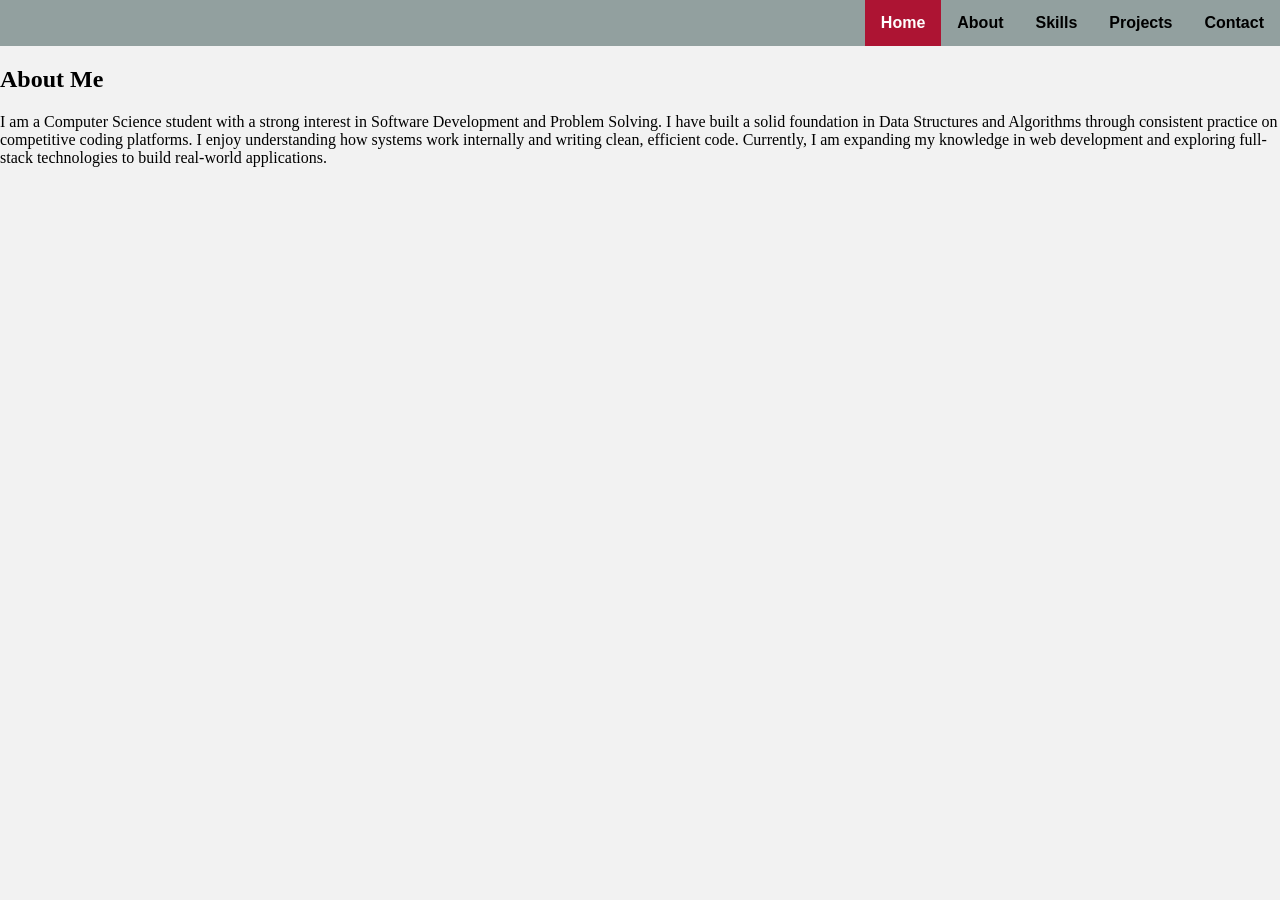
==== about.html @ f7437dbd "Added Navbar with muliple pages" ====
<!DOCTYPE html>
<html lang="en">
    <head>
        <meta charset="UTF-8">
        <meta name="viewport" content="width=device-width, initial-scale=1.0">
        <title>Viyyapu Naga Chaitanya</title>
        <link rel="stylesheet" href="styles.css">
    </head>
    
    <body>
        <nav>
            <ul>
                <li><a class="active" href="index.html" >Home</a></li>
                <li><a href="about.html">About</a></li>
                <li><a href="skills.html">Skills</a></li>
                <li><a href="projects.html">Projects</a></li>
                <li><a href="contact.html">Contact</a></li>
            </ul>
        </nav>

        <section class="about">
            <h1>About Me</h1>
            <p>I am a Computer Science student with a strong interest in Software Development 
and Problem Solving. I have built a solid foundation in Data Structures and 
Algorithms through consistent practice on competitive coding platforms.

I enjoy understanding how systems work internally and writing clean, efficient code. 
Currently, I am expanding my knowledge in web development and exploring 
full-stack technologies to build real-world applications.</p>
        </section>
    </body>
</html>
---- styles.css ----
body {
    margin: 0;
    padding: 0;
    background-color: #F2F2F2;
}

nav ul {
    list-style-type:none;
    margin: 0;
    padding: 0;
    display: flex;
    justify-content: flex-end;
    background-color: rgb(146, 160, 159);
}


nav ul li a {
    text-decoration: none;
    padding: 14px 16px;
    display: block;
    color:black;
    font-weight:bold;
    font-family: Arial, Helvetica, sans-serif;
    cursor: pointer;
}

nav ul li a:hover:not(.active) {
    background-color: rgb(110, 116, 115);
    transition: all 0.4s ease;
    color: beige;
}

nav ul li a.active {
    background-color: rgb(173, 20, 51);
    color: white;
}
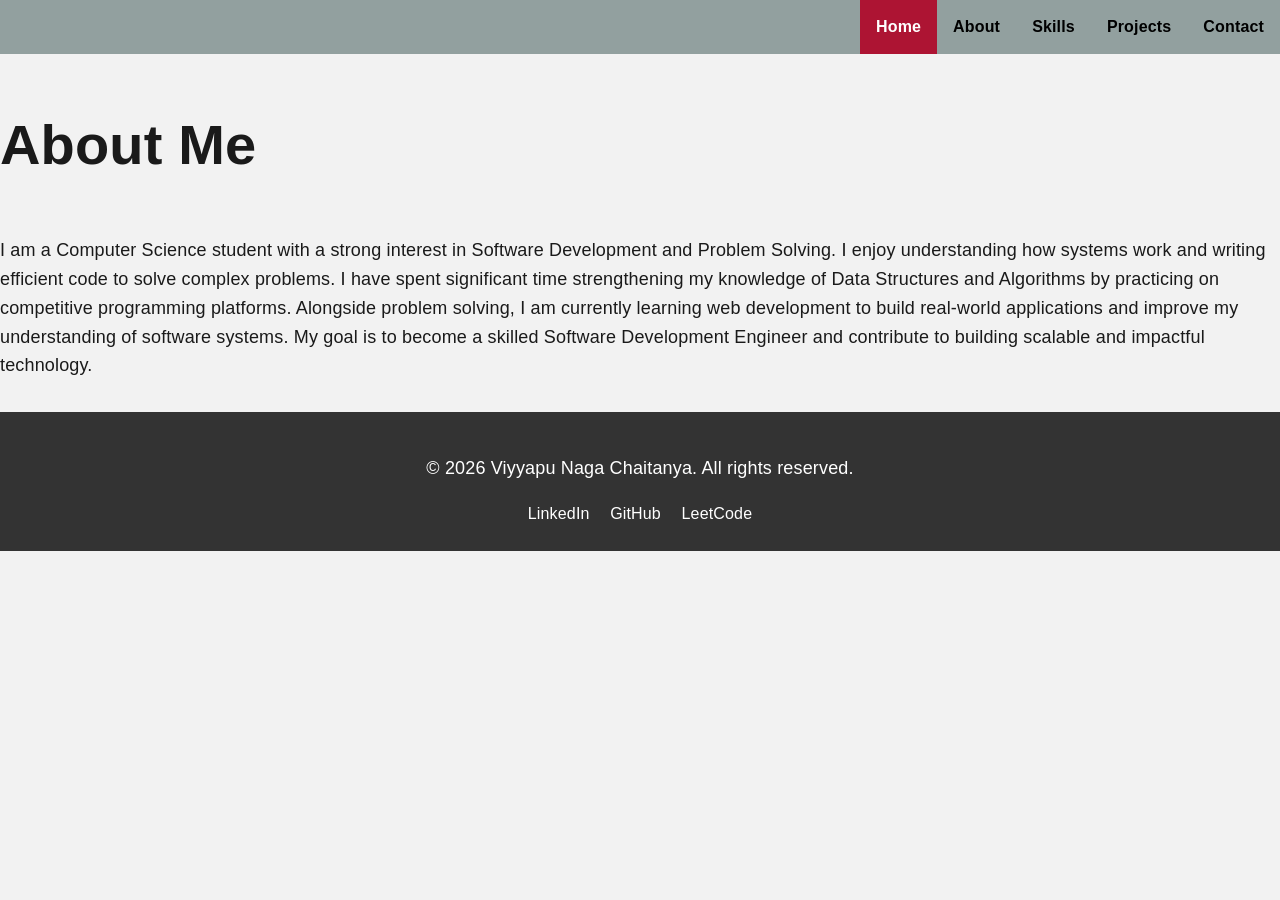
==== commit 65517160: "Added coding platform stats section and skills" ====
--- a/about.html
+++ b/about.html
@@ -20,13 +20,22 @@
 
         <section class="about">
             <h1>About Me</h1>
-            <p>I am a Computer Science student with a strong interest in Software Development 
-and Problem Solving. I have built a solid foundation in Data Structures and 
-Algorithms through consistent practice on competitive coding platforms.
-
-I enjoy understanding how systems work internally and writing clean, efficient code. 
-Currently, I am expanding my knowledge in web development and exploring 
-full-stack technologies to build real-world applications.</p>
+            <p>
+                I am a Computer Science student with a strong interest in Software Development and Problem Solving.
+                I enjoy understanding how systems work and writing efficient code to solve complex problems.
+                I have spent significant time strengthening my knowledge of Data Structures and Algorithms by practicing on competitive programming platforms.
+                Alongside problem solving, I am currently learning web development to build real-world applications and improve my understanding of software systems.
+                My goal is to become a skilled Software Development Engineer and contribute to building scalable and impactful technology.
+            </p>
         </section>
     </body>
+
+    <footer>
+        <p>&copy; 2026 Viyyapu Naga Chaitanya. All rights reserved.</p>
+        <div class="social-links">
+            <a href="https://www.linkedin.com/in/nagachaitanyaviyyapu/" target="_blank">LinkedIn</a>
+            <a href="https://github.com/nagachaitanya0004" target="_blank">GitHub</a>
+            <a href="https://www.leetcode.com/nagachaitanya0004/" target="_blank">LeetCode</a>
+        </div>
+    </footer>
 </html>
--- a/styles.css
+++ b/styles.css
@@ -1,9 +1,47 @@
+/* General Styles */
+html {
+    font-size: 16px;
+}
+
 body {
     margin: 0;
     padding: 0;
     background-color: #F2F2F2;
-}
-
+    font-family: "Inter", sans-serif;
+    font-size: 1rem;
+    line-height: 1.6;
+    letter-spacing: 0.01em;
+    color: #1a1a1a;
+}
+
+a {
+    text-decoration: none;
+    color: inherit;
+}
+
+h1, h2, h3 {
+    font-weight: 700;
+}
+
+h1 {
+    font-size: 3.5rem;
+}
+
+h2 {
+    font-size: 2rem;
+}
+
+h3 {
+    font-size: 1.5rem;
+}
+
+p {
+    font-weight: 400;
+    font-size: 1.125rem;
+}
+
+
+/* Navigation */
 nav ul {
     list-style-type:none;
     margin: 0;
@@ -33,4 +71,244 @@
 nav ul li a.active {
     background-color: rgb(173, 20, 51);
     color: white;
-}+}
+
+
+/* Hero Section */
+.hero {
+    background-color: #E0E0E0;
+    padding: 4rem 2rem;
+    text-align: center;
+    line-height: 1.4;
+}
+
+.hero h1{
+    font-size: 3.5rem;
+    font-weight: 700;
+    margin-bottom: 1rem;
+}
+
+.hero h2 {
+    font-size: 2rem;
+    font-weight: 600;
+    margin-bottom: 2rem;
+}
+
+
+/* Introduction Section */
+.introduction {
+    padding: 2rem;
+    max-width: 800px;
+    margin: 0 auto;
+}
+
+
+/* Buttons */
+.buttons {
+    display: flex;
+    justify-content: center;
+    gap: 1rem;
+}
+
+.btn {
+    padding: 0.75rem 1.5rem;
+    font-size: 1rem;
+    font-weight: 600;
+    color: white;
+    background-color: #007BFF;
+    border: none;
+    border-radius: 8px;
+    cursor: pointer;
+    transition: background-color 0.3s ease;
+}
+
+.btn:hover {
+    background-color: #0056b3;
+}
+
+.btn:focus {
+    outline: none;
+    box-shadow: 0 0 0 3px rgba(0, 123, 255, 0.5);
+}
+
+
+/* Coding Platform Stats */
+.coding-platform-stats {
+    background-color: #E0E0E0;
+    padding: 1rem 1rem 2rem 1rem;
+    margin: 2em 0;
+    text-align: center;
+}
+
+.stats-flex-box {
+    display: flex;
+    justify-content: center;
+    text-align: center;
+    gap: 2rem;
+    flex-wrap: wrap;
+    list-style: none;
+    padding: 0;
+}
+
+.stats-flex-box li {
+    display: flex;
+    flex-direction: column-reverse;
+    justify-content: center;
+    align-items: center;
+    background-color: #F2F2F2;
+    padding: 1rem;
+    border-radius: 8px;
+    width: 220px;
+    height: auto;
+    gap: 0.5rem;
+    transition: transform 0.3s ease, box-shadow 0.3s ease;
+}
+
+.stats-flex-box li:hover {
+    transform: scale(1.05);
+    box-shadow: 0 4px 15px rgba(0, 0, 0, 0.1);
+}
+
+.stats-flex-box li img {
+    display: block;
+    object-fit: contain;
+    width: 60px;
+    height: 60px;
+}
+
+.stats-flex-box li .problem-count {
+    font-size: 2.9rem;
+    font-weight: 600;
+}
+
+.stats-flex-box li .platform-name {
+    font-size: 1.2rem;
+    font-weight: 500;
+    margin: 0;
+}
+
+
+/* Footer */
+footer {
+    background-color: #333;
+    color: white;
+    text-align: center;
+    padding: 1.5rem;
+    margin-top: 2rem;
+}
+
+.social-links a {
+    color: white;
+    margin: 0 0.5rem;
+    text-decoration: none;
+}
+
+.social-links a:hover {
+    text-decoration: underline;
+}
+
+/* Skills Section */
+.skills-section {
+    padding: 4rem 2rem;
+    background-color: #E0E0E0;
+    text-align: center;
+}
+
+.skills-section h3 {
+    margin: 0 0 0.3rem 0;
+}
+
+.skills-flex-box {
+    display: flex;
+    justify-content: center;
+    flex-wrap: wrap;
+    gap: 2rem;
+    list-style: none;
+    padding: 0;
+    margin-top: 2rem;
+}
+
+.skills-flex-box li {
+    position: relative;
+    display: flex;
+    align-items: center;
+    justify-content: center;
+    background-color: #F2F2F2;
+    padding: 2rem;
+    border-radius: 12px;
+    width: 180px;
+    height: 180px;
+    text-align: center;
+    overflow: hidden;
+    border: 1px solid #d7d7d7;
+    transition: transform 0.3s ease, box-shadow 0.3s ease, background-color 0.3s ease;
+}
+
+.skills-flex-box li::before {
+    content: '';
+    position: absolute;
+    top: 50%;
+    left: 50%;
+    transform: translate(-50%, -50%) scale(1.05);
+    width: 95px;
+    height: 95px;
+    background-size: contain;
+    background-position: center;
+    background-repeat: no-repeat;
+    opacity: 0.12;
+    transition: opacity 0.3s ease, transform 0.3s ease;
+}
+
+.skills-flex-box li:hover {
+    transform: translateY(-6px);
+    box-shadow: 0 10px 24px rgba(0, 0, 0, 0.16);
+    background-color: #ffffff;
+}
+
+.skills-flex-box li:hover::before {
+    opacity: 0.35;
+    transform: translate(-50%, -50%) scale(1);
+}
+
+.skills-flex-box li .skill-name {
+    font-size: 2.6rem;
+    font-weight: 700;
+    color: #333;
+    position: relative;
+    z-index: 1;
+    transition: transform 0.3s ease;
+    margin: 0;
+}
+
+.skills-flex-box li:hover .skill-name {
+    transform: scale(1.04);
+}
+
+/* Individual Skill Icons */
+.skills-flex-box .c::before {
+    background-image: url('images/skills-icons/c-program-icon.svg');
+}
+
+.skills-flex-box .cpp::before {
+    background-image: url('images/skills-icons/c-plus-plus-programming-language-icon.svg');
+}
+
+.skills-flex-box .python::before {
+    background-image: url('images/skills-icons/python-programming-language-icon.svg');
+}
+
+.skills-flex-box .html::before {
+    background-image: url('images/skills-icons/html-icon.svg');
+}
+
+.skills-flex-box .css::before {
+    background-image: url('images/skills-icons/css-icon.svg');
+}
+
+.skills-flex-box .git::before {
+    background-image: url('images/skills-icons/git-icon.svg');
+}
+
+.skills-flex-box .dsa::before {
+    background-image: url('images/skills-icons/dsa.png');
+}
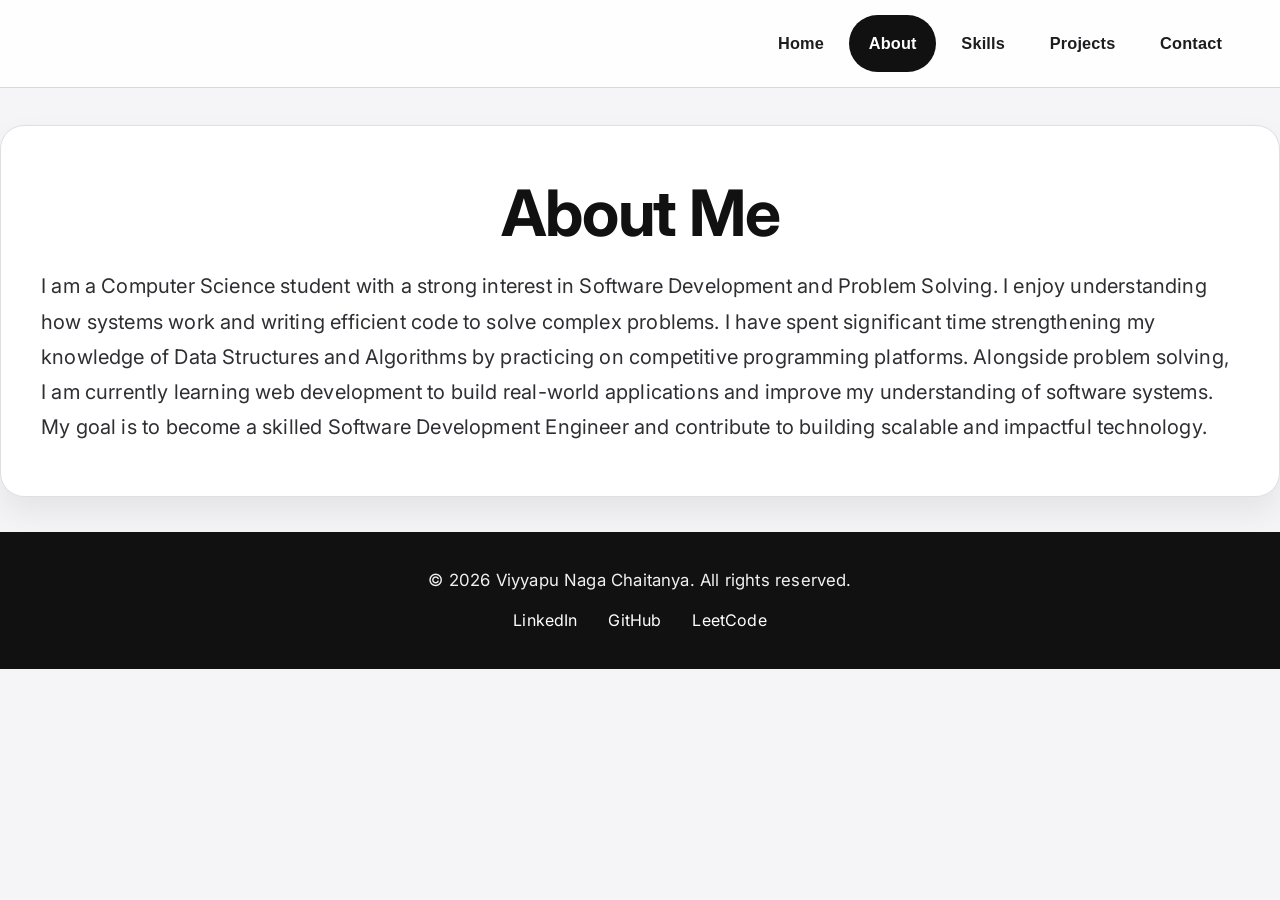
==== commit dc5673af: "Added Contact Form and Upgraded UI" ====
--- a/about.html
+++ b/about.html
@@ -5,13 +5,17 @@
         <meta name="viewport" content="width=device-width, initial-scale=1.0">
         <title>Viyyapu Naga Chaitanya</title>
         <link rel="stylesheet" href="styles.css">
+
+        <link rel="preconnect" href="https://fonts.googleapis.com">
+        <link rel="preconnect" href="https://fonts.gstatic.com" crossorigin>
+        <link href="https://fonts.googleapis.com/css2?family=Inter:ital,opsz,wght@0,14..32,100..900;1,14..32,100..900&amp;display=swap" rel="stylesheet">
     </head>
-    
+
     <body>
         <nav>
             <ul>
-                <li><a class="active" href="index.html" >Home</a></li>
-                <li><a href="about.html">About</a></li>
+                <li><a href="index.html">Home</a></li>
+                <li><a class="active" href="about.html">About</a></li>
                 <li><a href="skills.html">Skills</a></li>
                 <li><a href="projects.html">Projects</a></li>
                 <li><a href="contact.html">Contact</a></li>
@@ -28,14 +32,14 @@
                 My goal is to become a skilled Software Development Engineer and contribute to building scalable and impactful technology.
             </p>
         </section>
+
+        <footer>
+            <p>&copy; 2026 Viyyapu Naga Chaitanya. All rights reserved.</p>
+            <div class="social-links">
+                <a href="https://www.linkedin.com/in/nagachaitanyaviyyapu/" target="_blank" rel="noopener noreferrer">LinkedIn</a>
+                <a href="https://github.com/nagachaitanya0004" target="_blank" rel="noopener noreferrer">GitHub</a>
+                <a href="https://www.leetcode.com/nagachaitanya0004/" target="_blank" rel="noopener noreferrer">LeetCode</a>
+            </div>
+        </footer>
     </body>
-
-    <footer>
-        <p>&copy; 2026 Viyyapu Naga Chaitanya. All rights reserved.</p>
-        <div class="social-links">
-            <a href="https://www.linkedin.com/in/nagachaitanyaviyyapu/" target="_blank">LinkedIn</a>
-            <a href="https://github.com/nagachaitanya0004" target="_blank">GitHub</a>
-            <a href="https://www.leetcode.com/nagachaitanya0004/" target="_blank">LeetCode</a>
-        </div>
-    </footer>
-</html>+</html>
--- a/styles.css
+++ b/styles.css
@@ -6,12 +6,12 @@
 body {
     margin: 0;
     padding: 0;
-    background-color: #F2F2F2;
+    background-color: #f5f5f7;
     font-family: "Inter", sans-serif;
-    font-size: 1rem;
-    line-height: 1.6;
+    font-size: 1.125rem;
+    line-height: 1.75;
     letter-spacing: 0.01em;
-    color: #1a1a1a;
+    color: #1d1d1f;
 }
 
 a {
@@ -19,135 +19,180 @@
     color: inherit;
 }
 
-h1, h2, h3 {
-    font-weight: 700;
+h1,
+h2,
+h3 {
+    font-weight: 700;
+    letter-spacing: -0.02em;
+    color: #111111;
+    margin-top: 0;
 }
 
 h1 {
-    font-size: 3.5rem;
+    font-size: 4.4rem;
+    line-height: 1.14;
 }
 
 h2 {
-    font-size: 2rem;
+    font-size: 2.15rem;
+    line-height: 1.45;
 }
 
 h3 {
-    font-size: 1.5rem;
+    font-size: 2.35rem;
+    line-height: 1.3;
 }
 
 p {
     font-weight: 400;
-    font-size: 1.125rem;
-}
-
+    font-size: 1.24rem;
+    margin: 0;
+}
 
 /* Navigation */
+nav {
+    background-color: rgba(255, 255, 255, 0.95);
+    border-bottom: 1px solid #d8d8dc;
+    position: sticky;
+    top: 0;
+    z-index: 100;
+}
+
 nav ul {
-    list-style-type:none;
-    margin: 0;
-    padding: 0;
+    list-style-type: none;
+    margin: 0 auto;
+    padding: 0.95rem 2.4rem;
     display: flex;
     justify-content: flex-end;
-    background-color: rgb(146, 160, 159);
-}
-
+    gap: 0.35rem;
+    max-width: 1400px;
+}
 
 nav ul li a {
     text-decoration: none;
-    padding: 14px 16px;
+    padding: 0.88rem 1.22rem;
     display: block;
-    color:black;
-    font-weight:bold;
+    color: #1d1d1f;
+    font-weight: 600;
     font-family: Arial, Helvetica, sans-serif;
+    font-size: 1.02rem;
+    border-radius: 999px;
     cursor: pointer;
+    transition: all 0.28s ease;
 }
 
 nav ul li a:hover:not(.active) {
-    background-color: rgb(110, 116, 115);
-    transition: all 0.4s ease;
-    color: beige;
+    background-color: #ececf0;
+    color: #000000;
 }
 
 nav ul li a.active {
-    background-color: rgb(173, 20, 51);
-    color: white;
-}
-
+    background-color: #111111;
+    color: #ffffff;
+}
 
 /* Hero Section */
 .hero {
-    background-color: #E0E0E0;
-    padding: 4rem 2rem;
+    max-width: 1240px;
+    margin: 2.3rem auto 0;
+    background: linear-gradient(145deg, #ffffff 0%, #f0f3f8 100%);
+    padding: 5.1rem 2.9rem;
     text-align: center;
     line-height: 1.4;
-}
-
-.hero h1{
-    font-size: 3.5rem;
-    font-weight: 700;
-    margin-bottom: 1rem;
+    border-radius: 26px;
+    border: 1px solid #dfdfe3;
+    box-shadow: 0 18px 42px rgba(0, 0, 0, 0.08);
+}
+
+.hero h1 {
+    font-size: 4.5rem;
+    font-weight: 700;
+    margin-bottom: 1.2rem;
 }
 
 .hero h2 {
-    font-size: 2rem;
-    font-weight: 600;
-    margin-bottom: 2rem;
-}
-
+    font-size: 2.2rem;
+    font-weight: 500;
+    color: #3b3b3f;
+    margin-bottom: 0;
+}
 
 /* Introduction Section */
 .introduction {
-    padding: 2rem;
-    max-width: 800px;
-    margin: 0 auto;
-}
-
+    max-width: 1240px;
+    margin: 1.4rem auto 0;
+    padding: 2.2rem 2.5rem;
+    border-radius: 22px;
+    border: 1px solid #dfdfe3;
+    background-color: #ffffff;
+    box-shadow: 0 10px 28px rgba(0, 0, 0, 0.06);
+}
+
+.introduction p {
+    font-size: 1.36rem;
+    color: #2f2f33;
+    text-align: center;
+}
 
 /* Buttons */
 .buttons {
+    max-width: 1240px;
+    margin: 1.2rem auto 0;
     display: flex;
     justify-content: center;
-    gap: 1rem;
+    gap: 1.05rem;
 }
 
 .btn {
-    padding: 0.75rem 1.5rem;
-    font-size: 1rem;
-    font-weight: 600;
-    color: white;
-    background-color: #007BFF;
-    border: none;
-    border-radius: 8px;
+    display: inline-block;
+    padding: 1rem 1.9rem;
+    font-size: 1.06rem;
+    font-weight: 700;
+    color: #ffffff;
+    background-color: #0071e3;
+    border: 1px solid #0071e3;
+    border-radius: 12px;
     cursor: pointer;
-    transition: background-color 0.3s ease;
+    transition: all 0.25s ease;
 }
 
 .btn:hover {
-    background-color: #0056b3;
+    background-color: #005ec0;
+    border-color: #005ec0;
+    transform: translateY(-2px);
+    box-shadow: 0 12px 26px rgba(0, 94, 192, 0.28);
 }
 
 .btn:focus {
     outline: none;
-    box-shadow: 0 0 0 3px rgba(0, 123, 255, 0.5);
-}
-
+    box-shadow: 0 0 0 4px rgba(0, 113, 227, 0.28);
+}
 
 /* Coding Platform Stats */
 .coding-platform-stats {
-    background-color: #E0E0E0;
-    padding: 1rem 1rem 2rem 1rem;
-    margin: 2em 0;
-    text-align: center;
+    max-width: 1240px;
+    background-color: #ffffff;
+    padding: 2.6rem 2.2rem 2.9rem;
+    margin: 2.1rem auto 0;
+    text-align: center;
+    border-radius: 24px;
+    border: 1px solid #dfdfe3;
+    box-shadow: 0 16px 32px rgba(0, 0, 0, 0.07);
+}
+
+.coding-platform-stats h3 {
+    margin-bottom: 1.2rem;
 }
 
 .stats-flex-box {
     display: flex;
     justify-content: center;
     text-align: center;
-    gap: 2rem;
+    gap: 1.3rem;
     flex-wrap: wrap;
     list-style: none;
     padding: 0;
+    margin: 0;
 }
 
 .stats-flex-box li {
@@ -155,77 +200,65 @@
     flex-direction: column-reverse;
     justify-content: center;
     align-items: center;
-    background-color: #F2F2F2;
-    padding: 1rem;
-    border-radius: 8px;
-    width: 220px;
-    height: auto;
-    gap: 0.5rem;
+    background: linear-gradient(150deg, #ffffff 0%, #f5f8fd 100%);
+    padding: 1.3rem;
+    border-radius: 18px;
+    width: 260px;
+    min-height: 255px;
+    gap: 0.75rem;
+    border: 1px solid #dddddf;
     transition: transform 0.3s ease, box-shadow 0.3s ease;
 }
 
 .stats-flex-box li:hover {
-    transform: scale(1.05);
-    box-shadow: 0 4px 15px rgba(0, 0, 0, 0.1);
+    transform: translateY(-5px);
+    box-shadow: 0 16px 32px rgba(0, 0, 0, 0.1);
 }
 
 .stats-flex-box li img {
     display: block;
     object-fit: contain;
-    width: 60px;
-    height: 60px;
+    width: 74px;
+    height: 74px;
 }
 
 .stats-flex-box li .problem-count {
-    font-size: 2.9rem;
-    font-weight: 600;
+    font-size: 3.35rem;
+    font-weight: 700;
+    color: #111111;
 }
 
 .stats-flex-box li .platform-name {
     font-size: 1.2rem;
     font-weight: 500;
     margin: 0;
-}
-
-
-/* Footer */
-footer {
-    background-color: #333;
-    color: white;
-    text-align: center;
-    padding: 1.5rem;
-    margin-top: 2rem;
-}
-
-.social-links a {
-    color: white;
-    margin: 0 0.5rem;
-    text-decoration: none;
-}
-
-.social-links a:hover {
-    text-decoration: underline;
+    color: #55555a;
 }
 
 /* Skills Section */
 .skills-section {
-    padding: 4rem 2rem;
-    background-color: #E0E0E0;
-    text-align: center;
+    max-width: 1240px;
+    padding: 2.8rem 2.2rem 3rem;
+    margin: 2.1rem auto 0;
+    background-color: #ffffff;
+    text-align: center;
+    border-radius: 24px;
+    border: 1px solid #dfdfe3;
+    box-shadow: 0 16px 32px rgba(0, 0, 0, 0.07);
 }
 
 .skills-section h3 {
-    margin: 0 0 0.3rem 0;
+    margin: 0 0 1.2rem 0;
 }
 
 .skills-flex-box {
     display: flex;
     justify-content: center;
     flex-wrap: wrap;
-    gap: 2rem;
+    gap: 1.25rem;
     list-style: none;
     padding: 0;
-    margin-top: 2rem;
+    margin-top: 0;
 }
 
 .skills-flex-box li {
@@ -233,14 +266,14 @@
     display: flex;
     align-items: center;
     justify-content: center;
-    background-color: #F2F2F2;
+    background-color: #f8f8fa;
     padding: 2rem;
-    border-radius: 12px;
-    width: 180px;
-    height: 180px;
+    border-radius: 18px;
+    width: 200px;
+    height: 200px;
     text-align: center;
     overflow: hidden;
-    border: 1px solid #d7d7d7;
+    border: 1px solid #dddddf;
     transition: transform 0.3s ease, box-shadow 0.3s ease, background-color 0.3s ease;
 }
 
@@ -250,30 +283,30 @@
     top: 50%;
     left: 50%;
     transform: translate(-50%, -50%) scale(1.05);
-    width: 95px;
-    height: 95px;
+    width: 105px;
+    height: 105px;
     background-size: contain;
     background-position: center;
     background-repeat: no-repeat;
-    opacity: 0.12;
+    opacity: 0.14;
     transition: opacity 0.3s ease, transform 0.3s ease;
 }
 
 .skills-flex-box li:hover {
-    transform: translateY(-6px);
-    box-shadow: 0 10px 24px rgba(0, 0, 0, 0.16);
+    transform: translateY(-5px);
+    box-shadow: 0 14px 30px rgba(0, 0, 0, 0.12);
     background-color: #ffffff;
 }
 
 .skills-flex-box li:hover::before {
-    opacity: 0.35;
+    opacity: 0.36;
     transform: translate(-50%, -50%) scale(1);
 }
 
 .skills-flex-box li .skill-name {
-    font-size: 2.6rem;
-    font-weight: 700;
-    color: #333;
+    font-size: 2.45rem;
+    font-weight: 700;
+    color: #222222;
     position: relative;
     z-index: 1;
     transition: transform 0.3s ease;
@@ -312,3 +345,210 @@
 .skills-flex-box .dsa::before {
     background-image: url('images/skills-icons/dsa.png');
 }
+
+/* Inner Pages */
+.about,
+.skills,
+.projects,
+.contact {
+    max-width: 1240px;
+    margin: 2.3rem auto 0;
+    background-color: #ffffff;
+    border: 1px solid #dfdfe3;
+    border-radius: 24px;
+    padding: 3.2rem 2.5rem;
+    box-shadow: 0 16px 32px rgba(0, 0, 0, 0.07);
+}
+
+.about h1,
+.skills h1,
+.projects h1,
+.contact h1 {
+    font-size: 4rem;
+    margin-bottom: 1.15rem;
+    text-align: center;
+}
+
+.about p,
+.contact p,
+.skills ul li,
+.projects ul li,
+.contact ul li {
+    font-size: 1.26rem;
+    color: #2e2e33;
+}
+
+.skills ul,
+.projects ul,
+.contact ul {
+    margin: 0;
+    padding-left: 1.6rem;
+}
+
+.skills ul li,
+.projects ul li,
+.contact ul li {
+    margin-bottom: 0.95rem;
+    line-height: 1.75;
+}
+
+.contact a {
+    color: #0071e3;
+    font-weight: 600;
+    transition: color 0.25s ease;
+}
+
+.contact a:hover {
+    color: #005ec0;
+    text-decoration: underline;
+}
+
+/* Footer */
+footer {
+    background-color: #111111;
+    color: #ffffff;
+    text-align: center;
+    padding: 2.1rem 1.5rem;
+    margin-top: 2.2rem;
+}
+
+footer p {
+    font-size: 1.05rem;
+    margin-bottom: 0.55rem;
+    color: #f0f0f0;
+}
+
+.social-links a {
+    color: #ffffff;
+    margin: 0 0.8rem;
+    text-decoration: none;
+    font-size: 1rem;
+    transition: color 0.25s ease;
+}
+
+.social-links a:hover {
+    color: #9ecbff;
+}
+
+.contact-form {
+    display: flex;
+    flex-direction: column;
+    max-width: 760px;
+    margin: 0 auto 2.2rem auto;
+    gap: 0.9rem;
+    padding: 2rem 1.9rem;
+    border: 1px solid #dcdce0;
+    border-radius: 18px;
+    background-color: #fafafc;
+    box-shadow: 0 10px 24px rgba(0, 0, 0, 0.06);
+}
+
+.contact h1 {
+    margin-bottom: 1.35rem;
+}
+
+.contact p {
+    max-width: 760px;
+    margin: 0 auto 1.25rem;
+    text-align: center;
+}
+
+.contact ul {
+    max-width: 760px;
+    margin: 0 auto;
+    padding-left: 0;
+    list-style: none;
+}
+
+.contact ul li {
+    margin-bottom: 0.75rem;
+    border: 1px solid #dde0e6;
+    background-color: #fbfbfd;
+    border-radius: 12px;
+    padding: 0.9rem 1rem;
+}
+
+.contact ul li strong {
+    color: #1b1b1f;
+}
+
+.contact-form label {
+    font-size: 1.1rem;
+    font-weight: 600;
+    color: #1f1f23;
+}
+
+.contact-form label::after {
+    content: " *";
+    color: #d93025;
+    font-weight: 700;
+}
+
+.contact-form input[type="text"],
+.contact-form input[type="email"],
+.contact-form textarea {
+    width: 100%;
+    font-family: "Inter", sans-serif;
+    font-size: 1.06rem;
+    color: #1c1c1f;
+    background-color: #ffffff;
+    border: 1px solid #cfd1d6;
+    border-radius: 10px;
+    padding: 0.85rem 0.95rem;
+    transition: border-color 0.25s ease, box-shadow 0.25s ease;
+}
+
+.contact-form textarea {
+    min-height: 170px;
+    resize: vertical;
+}
+
+.contact-form input[type="text"]:focus,
+.contact-form input[type="email"]:focus,
+.contact-form textarea:focus {
+    outline: none;
+    border-color: #0071e3;
+    box-shadow: 0 0 0 4px rgba(0, 113, 227, 0.18);
+}
+
+.contact-form br {
+    display: none;
+}
+
+.contact-form input[type="submit"],
+.contact-form input[type="reset"] {
+    font-family: "Inter", sans-serif;
+    font-size: 1rem;
+    font-weight: 700;
+    border-radius: 10px;
+    padding: 0.9rem 1.25rem;
+    cursor: pointer;
+    transition: all 0.25s ease;
+    width: 100%;
+}
+
+.contact-form input[type="submit"] {
+    margin-top: 0.2rem;
+    border: 1px solid #0071e3;
+    background-color: #0071e3;
+    color: #ffffff;
+}
+
+.contact-form input[type="submit"]:hover {
+    background-color: #005ec0;
+    border-color: #005ec0;
+    transform: translateY(-1px);
+}
+
+.contact-form input[type="reset"] {
+    margin-top: 0.1rem;
+    border: 1px solid #d2d4da;
+    background-color: #ffffff;
+    color: #333339;
+}
+
+.contact-form input[type="reset"]:hover {
+    background-color: #f1f2f5;
+    border-color: #bdc1ca;
+    transform: translateY(-1px);
+}
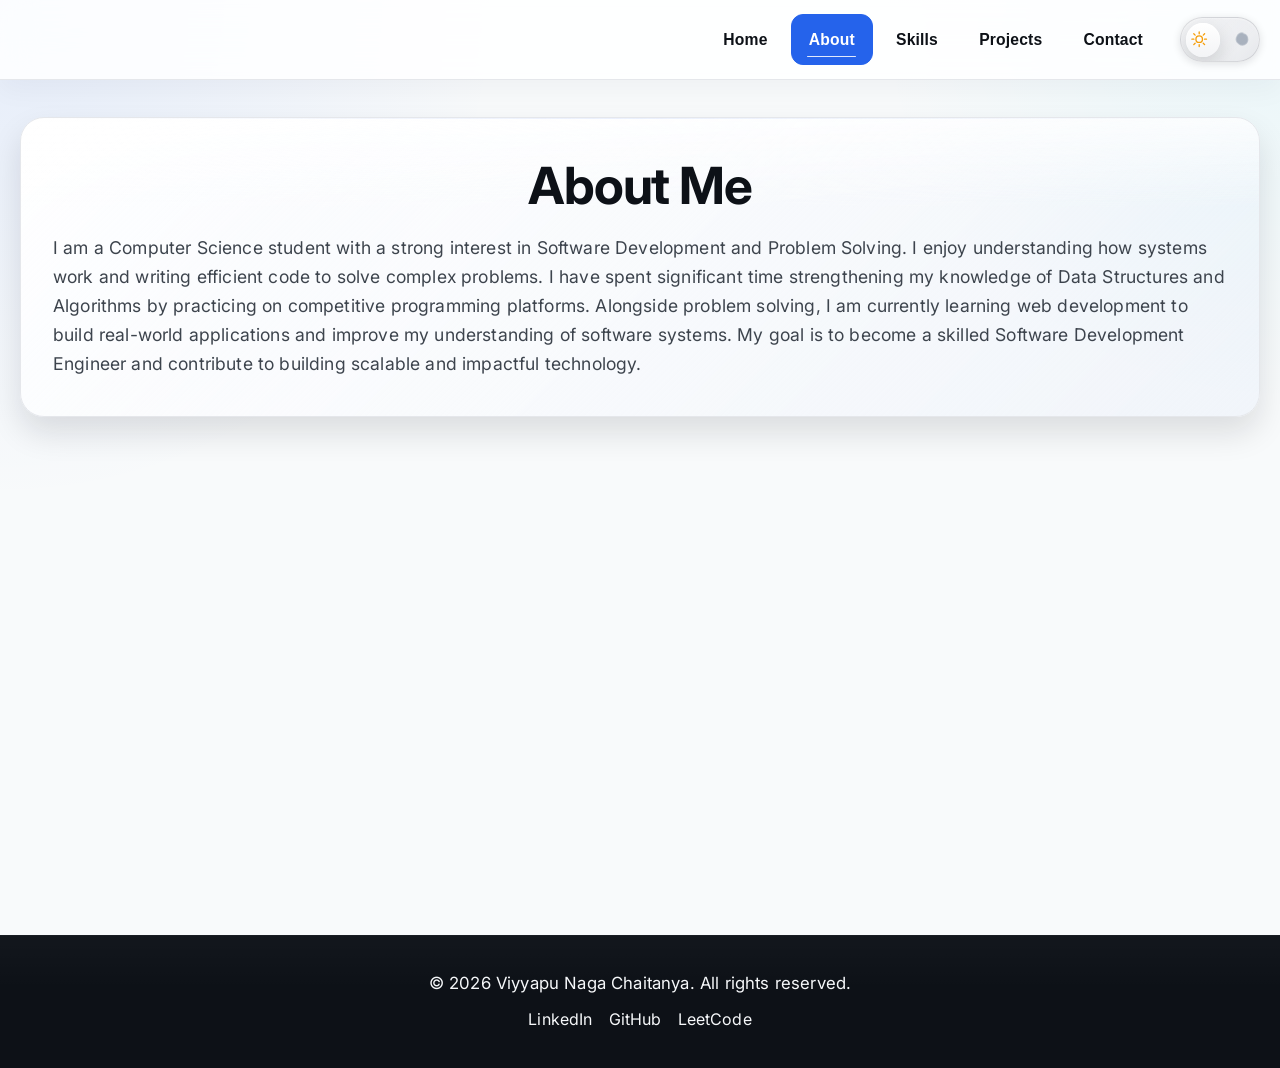
==== commit 862554d5: "Updated desgin and added Toggle Darkmode and Animations" ====
--- a/about.html
+++ b/about.html
@@ -3,7 +3,8 @@
     <head>
         <meta charset="UTF-8">
         <meta name="viewport" content="width=device-width, initial-scale=1.0">
-        <title>Viyyapu Naga Chaitanya</title>
+        <meta name="description" content="About Viyyapu Naga Chaitanya - B.Tech student passionate about software development and problem solving.">
+        <title>About - Viyyapu Naga Chaitanya</title>
         <link rel="stylesheet" href="styles.css">
 
         <link rel="preconnect" href="https://fonts.googleapis.com">
@@ -12,26 +13,48 @@
     </head>
 
     <body>
-        <nav>
-            <ul>
-                <li><a href="index.html">Home</a></li>
-                <li><a class="active" href="about.html">About</a></li>
-                <li><a href="skills.html">Skills</a></li>
-                <li><a href="projects.html">Projects</a></li>
-                <li><a href="contact.html">Contact</a></li>
-            </ul>
+        <input type="checkbox" id="theme-toggle" class="theme-toggle" aria-label="Toggle dark mode">
+        <div class="theme-scoped">
+        <nav aria-label="Main site navigation">
+            <div class="nav-inner">
+                <ul>
+                    <li><a href="index.html">Home</a></li>
+                    <li><a class="active" href="about.html">About</a></li>
+                    <li><a href="skills.html">Skills</a></li>
+                    <li><a href="projects.html">Projects</a></li>
+                    <li><a href="contact.html">Contact</a></li>
+                </ul>
+                <label for="theme-toggle" class="theme-toggle-label">
+                    <span class="theme-toggle-icon theme-toggle-icon--sun" aria-hidden="true">
+                        <svg viewBox="0 0 24 24" focusable="false">
+                            <circle cx="12" cy="12" r="4.25"></circle>
+                            <path d="M12 2.5v2.5M12 19v2.5M4.93 4.93l1.77 1.77M17.3 17.3l1.77 1.77M2.5 12H5M19 12h2.5M4.93 19.07l1.77-1.77M17.3 6.7l1.77-1.77"></path>
+                        </svg>
+                    </span>
+                    <span class="theme-toggle-thumb" aria-hidden="true"></span>
+                    <span class="theme-toggle-icon theme-toggle-icon--moon" aria-hidden="true">
+                        <svg viewBox="0 0 24 24" focusable="false">
+                            <path d="M14.8 3.7c-0.65 0-1.28 0.08-1.89 0.24a8.48 8.48 0 0 1 7.15 8.37c0 2.1-0.76 4.03-2.02 5.52a8.5 8.5 0 1 1-3.24-14.13Z"></path>
+                        </svg>
+                    </span>
+                    <span class="sr-only">Toggle dark mode</span>
+                </label>
+            </div>
         </nav>
 
-        <section class="about">
-            <h1>About Me</h1>
-            <p>
-                I am a Computer Science student with a strong interest in Software Development and Problem Solving.
-                I enjoy understanding how systems work and writing efficient code to solve complex problems.
-                I have spent significant time strengthening my knowledge of Data Structures and Algorithms by practicing on competitive programming platforms.
-                Alongside problem solving, I am currently learning web development to build real-world applications and improve my understanding of software systems.
-                My goal is to become a skilled Software Development Engineer and contribute to building scalable and impactful technology.
-            </p>
-        </section>
+        <main>
+            <section class="about">
+                <h1>About Me</h1>
+                <p>
+                    I am a Computer Science student with a strong interest in Software Development and Problem Solving.
+                    I enjoy understanding how systems work and writing efficient code to solve complex problems.
+                    I have spent significant time strengthening my knowledge of Data Structures and Algorithms by practicing on competitive programming platforms.
+                    Alongside problem solving, I am currently learning web development to build real-world applications and improve my understanding of software systems.
+                    My goal is to become a skilled Software Development Engineer and contribute to building scalable and impactful technology.
+                </p>
+            </section>
+        </main>
+        </div>
 
         <footer>
             <p>&copy; 2026 Viyyapu Naga Chaitanya. All rights reserved.</p>
--- a/styles.css
+++ b/styles.css
@@ -1,22 +1,400 @@
 /* General Styles */
 html {
     font-size: 16px;
+    scroll-behavior: smooth;
+    scroll-padding-top: 4.5rem;
+}
+
+:root {
+    /* Light theme */
+    --bg: #f8fafb;
+    --surface: #ffffff;
+    --surface-soft: #f0f4f8;
+    --surface-softer: #e8eef5;
+    --text: #0d1117;
+    --text-secondary: #3d444d;
+    --text-muted: #6e7681;
+    --border: #d0d7de;
+    --border-soft: #e5e7eb;
+    --primary: #2563eb;
+    --primary-dark: #1e40af;
+    --primary-hover: #1d4ed8;
+    --primary-light: #dbeafe;
+    --accent: #0891b2;
+    --success: #059669;
+    --shadow-sm: rgba(13, 17, 23, 0.08);
+    --shadow-md: rgba(13, 17, 23, 0.12);
+    --shadow-lg: rgba(13, 17, 23, 0.16);
+    --radius: 14px;
+    --nav-bg: rgba(255, 255, 255, 0.85);
+    --nav-text: #0d1117;
+    --footer-bg: #0d1117;
+    --footer-text: #f6f8fa;
+    --footer-link: #f6f8fa;
+    --footer-link-hover: #79c0ff;
+    --focus-ring: rgba(37, 99, 235, 0.2);
+    --toggle-width: 5rem;
+    --toggle-height: 2.8rem;
+    --toggle-padding: 0.32rem;
+    --toggle-thumb-size: 2.1rem;
+    --toggle-shift: calc(var(--toggle-width) - var(--toggle-thumb-size) - (var(--toggle-padding) * 2));
+    --toggle-track-bg: linear-gradient(135deg, #f3f4f6 0%, #e5e7eb 100%);
+    --toggle-track-border: rgba(13, 17, 23, 0.1);
+    --toggle-thumb-bg: linear-gradient(180deg, #ffffff 0%, #f3f4f6 100%);
+    --toggle-thumb-shadow: 0 8px 20px rgba(13, 17, 23, 0.15);
+    --toggle-icon-sun: #f59e0b;
+    --toggle-icon-moon: #64748b;
+    --toggle-cloud: rgba(243, 244, 246, 0.95);
+    --toggle-star: rgba(255, 255, 255, 0.9);
+    --page-accent: rgba(37, 99, 235, 0.09);
+    --page-accent-soft: rgba(6, 182, 212, 0.06);
+    --surface-gloss: rgba(255, 255, 255, 0.75);
+    --motion-smooth: cubic-bezier(0.4, 0, 0.2, 1);
+    --content-width: 1240px;
+}
+
+*,
+*::before,
+*::after {
+    box-sizing: border-box;
 }
 
 body {
     margin: 0;
     padding: 0;
-    background-color: #f5f5f7;
+    background: linear-gradient(180deg, var(--surface-gloss) 0%, transparent 18%), var(--bg);
+    color-scheme: light dark;
     font-family: "Inter", sans-serif;
-    font-size: 1.125rem;
-    line-height: 1.75;
+    font-size: 1.03rem;
+    line-height: 1.65;
     letter-spacing: 0.01em;
-    color: #1d1d1f;
+    color: var(--text);
+    animation: pageFadeIn 0.75s ease both;
+    display: flex;
+    flex-direction: column;
+    min-height: 100vh;
+    overflow-x: hidden;
 }
 
 a {
     text-decoration: none;
     color: inherit;
+}
+
+* {
+    transition: background-color 0.3s var(--motion-smooth), color 0.3s var(--motion-smooth);
+}
+
+.theme-toggle {
+    position: absolute;
+    width: 1px;
+    height: 1px;
+    margin: -1px;
+    padding: 0;
+    opacity: 0.001;
+    overflow: hidden;
+    clip: rect(0, 0, 0, 0);
+    clip-path: inset(50%);
+    white-space: nowrap;
+    border: 0;
+}
+
+.theme-toggle-label {
+    position: relative;
+    width: var(--toggle-width);
+    height: var(--toggle-height);
+    padding: var(--toggle-padding);
+    display: flex;
+    align-items: center;
+    justify-content: space-between;
+    gap: 0.35rem;
+    background: var(--toggle-track-bg);
+    border: 1px solid var(--toggle-track-border);
+    border-radius: 999px;
+    cursor: pointer;
+    overflow: hidden;
+    isolation: isolate;
+    user-select: none;
+    touch-action: manipulation;
+    backdrop-filter: blur(12px);
+    -webkit-backdrop-filter: blur(12px);
+    box-shadow: 0 2px 8px var(--shadow-md), inset 0 1px 2px rgba(255, 255, 255, 0.4);
+    transition: all 0.3s var(--motion-smooth);
+    color: var(--text);
+    line-height: 1;
+    flex-shrink: 0;
+    z-index: 10;
+    will-change: background-color, border-color, box-shadow;
+}
+
+.theme-toggle-label::before,
+.theme-toggle-label::after {
+    content: "";
+    position: absolute;
+    pointer-events: none;
+    transition: opacity 0.35s ease, transform 0.35s ease;
+}
+
+.theme-toggle-label::before {
+    inset: 0;
+    border-radius: inherit;
+    background:
+        radial-gradient(circle at 30% 62%, var(--toggle-cloud) 0 12%, transparent 13%),
+        radial-gradient(circle at 39% 49%, rgba(255, 255, 255, 0.6) 0 8%, transparent 9%),
+        linear-gradient(135deg, transparent 12%, rgba(255, 255, 255, 0.2) 72%, transparent 100%);
+    transition: opacity 0.4s var(--motion-smooth), transform 0.4s var(--motion-smooth);
+}
+
+.theme-toggle-label::after {
+    top: 0.62rem;
+    left: 1rem;
+    width: 0.28rem;
+    height: 0.28rem;
+    border-radius: 50%;
+    background: var(--toggle-star);
+    box-shadow: 0.85rem -0.18rem 0 -0.02rem var(--toggle-star), 1.6rem 0.38rem 0 -0.04rem rgba(255, 255, 255, 0.68);
+    opacity: 0;
+    transform: translateX(0.55rem);
+}
+
+.theme-toggle-label:hover {
+    transform: translateY(-1px);
+    border-color: var(--primary);
+    box-shadow: 0 4px 12px var(--shadow-lg), inset 0 1px 2px rgba(255, 255, 255, 0.5);
+}
+
+.theme-toggle-label:active {
+    transform: translateY(0);
+}
+
+#theme-toggle:focus-visible ~ .theme-toggle-label {
+    outline: none;
+    border-color: var(--primary);
+    box-shadow: 0 0 0 4px var(--focus-ring), 0 16px 36px rgba(15, 23, 42, 0.22);
+}
+
+.theme-toggle-icon {
+    position: relative;
+    z-index: 1;
+    width: 1.15rem;
+    height: 1.15rem;
+    display: grid;
+    place-items: center;
+    font-size: 1rem;
+    line-height: 1;
+    transition: color 0.35s var(--motion-smooth), opacity 0.35s var(--motion-smooth), transform 0.35s var(--motion-smooth);
+    will-change: transform, opacity;
+}
+
+.theme-toggle-icon svg {
+    width: 100%;
+    height: 100%;
+    display: block;
+}
+
+.theme-toggle-icon--sun circle,
+.theme-toggle-icon--sun path {
+    fill: none;
+    stroke: currentColor;
+    stroke-width: 1.75;
+    stroke-linecap: round;
+    stroke-linejoin: round;
+}
+
+.theme-toggle-icon--moon path {
+    fill: currentColor;
+}
+
+.theme-toggle-icon--sun {
+    margin-left: 0.25rem;
+    color: var(--toggle-icon-sun);
+    opacity: 1;
+    transform: rotate(0deg) scale(1);
+}
+
+.theme-toggle-icon--moon {
+    margin-right: 0.15rem;
+    color: var(--toggle-icon-moon);
+    opacity: 0.5;
+    transform: rotate(0deg) scale(0.95);
+}
+
+.theme-toggle-thumb {
+    position: absolute;
+    top: var(--toggle-padding);
+    left: var(--toggle-padding);
+    width: var(--toggle-thumb-size);
+    height: var(--toggle-thumb-size);
+    border-radius: 50%;
+    background: var(--toggle-thumb-bg);
+    box-shadow: var(--toggle-thumb-shadow), inset 0 1px 2px rgba(255, 255, 255, 0.8);
+    transition: transform 0.4s var(--motion-smooth), background 0.3s var(--motion-smooth), box-shadow 0.3s var(--motion-smooth);
+    will-change: transform;
+}
+
+.theme-toggle-thumb::before {
+    content: "";
+    position: absolute;
+    inset: 0.34rem;
+    border-radius: inherit;
+    background: radial-gradient(circle at 35% 35%, rgba(255, 255, 255, 0.98) 0, rgba(255, 255, 255, 0.16) 40%, transparent 41%);
+}
+
+#theme-toggle:checked ~ .theme-scoped .theme-toggle-label {
+    background: var(--toggle-track-bg);
+    border-color: var(--toggle-track-border);
+    box-shadow: 0 2px 8px var(--shadow-lg), inset 0 1px 2px rgba(31, 111, 235, 0.2);
+    color: #f6f8fa;
+}
+
+#theme-toggle:checked ~ .theme-scoped .theme-toggle-label::before {
+    opacity: 0.15;
+    transform: translateX(-0.3rem);
+}
+
+#theme-toggle:checked ~ .theme-scoped .theme-toggle-label::after {
+    opacity: 0.95;
+    transform: translateX(1.3rem);
+}
+
+#theme-toggle:checked ~ .theme-scoped .theme-toggle-label .theme-toggle-thumb {
+    transform: translateX(var(--toggle-shift));
+    background: var(--toggle-thumb-bg);
+    box-shadow: 0 2px 8px var(--shadow-lg), inset 0 1px 2px rgba(88, 166, 255, 0.3);
+}
+
+#theme-toggle:checked ~ .theme-scoped .theme-toggle-label .theme-toggle-icon--sun {
+    color: rgba(240, 184, 79, 0.5);
+    opacity: 0.4;
+    transform: rotate(-20deg) scale(0.9);
+}
+
+#theme-toggle:checked ~ .theme-scoped .theme-toggle-label .theme-toggle-icon--moon {
+    color: #58a6ff;
+    opacity: 1;
+    transform: rotate(0deg) scale(1);
+}
+
+.sr-only {
+    position: absolute;
+    width: 1px;
+    height: 1px;
+    padding: 0;
+    margin: -1px;
+    overflow: hidden;
+    clip: rect(0, 0, 0, 0);
+    clip-path: inset(50%);
+    white-space: nowrap;
+    border: 0;
+}
+
+/* Manual theme toggle for checkbox */
+body:has(#theme-toggle:checked),
+#theme-toggle:checked ~ .theme-scoped,
+#theme-toggle:checked ~ footer {
+    --bg: #0d1117;
+    --surface: #161b22;
+    --surface-soft: #21262d;
+    --surface-softer: #30363d;
+    --text: #f6f8fa;
+    --text-secondary: #c9d1d9;
+    --text-muted: #8b949e;
+    --border: #30363d;
+    --border-soft: #21262d;
+    --primary: #58a6ff;
+    --primary-dark: #79c0ff;
+    --primary-hover: #79c0ff;
+    --primary-light: #0d1117;
+    --accent: #39f;
+    --success: #3fb950;
+    --shadow-sm: rgba(0, 0, 0, 0.3);
+    --shadow-md: rgba(0, 0, 0, 0.4);
+    --shadow-lg: rgba(0, 0, 0, 0.5);
+    --nav-bg: rgba(13, 17, 23, 0.85);
+    --nav-text: #f6f8fa;
+    --footer-bg: #010409;
+    --footer-text: #f6f8fa;
+    --footer-link: #f6f8fa;
+    --footer-link-hover: #58a6ff;
+    --focus-ring: rgba(88, 166, 255, 0.25);
+    --toggle-track-bg: linear-gradient(135deg, #21262d 0%, #161b22 100%);
+    --toggle-track-border: rgba(48, 54, 61, 0.3);
+    --toggle-thumb-bg: linear-gradient(180deg, #1f6feb 0%, #0d47a1 100%);
+    --toggle-thumb-shadow: 0 8px 20px rgba(0, 0, 0, 0.4);
+    --toggle-icon-sun: rgba(240, 184, 79, 0.6);
+    --toggle-icon-moon: #58a6ff;
+    --toggle-cloud: rgba(31, 111, 235, 0.15);
+    --toggle-star: rgba(88, 166, 255, 0.85);
+    --page-accent: rgba(88, 166, 255, 0.12);
+    --page-accent-soft: rgba(57, 255, 255, 0.08);
+    --surface-gloss: rgba(31, 111, 235, 0.08);
+}
+
+body:has(#theme-toggle:checked) {
+    color-scheme: dark;
+}
+
+@keyframes pageFadeIn {
+    from {
+        opacity: 0;
+        transform: translateY(8px);
+    }
+    to {
+        opacity: 1;
+        transform: translateY(0);
+    }
+}
+
+@media (prefers-reduced-motion: reduce) {
+    *, *::before, *::after {
+        animation: none !important;
+        transition: none !important;
+    }
+
+    html {
+        scroll-behavior: auto;
+    }
+
+    .hero,
+    .hero h1,
+    .hero h2,
+    .buttons .btn,
+    .introduction p,
+    .stats-flex-box li,
+    .skills-flex-box li,
+    .about,
+    .skills,
+    .projects,
+    .contact,
+    .contact-form,
+    footer,
+    .theme-toggle-label,
+    .theme-toggle-label:hover,
+    .theme-toggle-thumb,
+    .theme-toggle-icon {
+        opacity: 1 !important;
+        transform: none !important;
+    }
+
+    .hero::before {
+        opacity: 1 !important;
+    }
+
+    .hero h2::after {
+        width: 100% !important;
+    }
+    
+    .theme-toggle-label {
+        will-change: auto;
+    }
+    
+    .theme-toggle-thumb {
+        will-change: auto;
+    }
+    
+    .theme-toggle-icon {
+        will-change: auto;
+    }
 }
 
 h1,
@@ -24,113 +402,289 @@
 h3 {
     font-weight: 700;
     letter-spacing: -0.02em;
-    color: #111111;
+    color: var(--text);
     margin-top: 0;
+    text-wrap: balance;
 }
 
 h1 {
-    font-size: 4.4rem;
+    font-size: 3.6rem;
     line-height: 1.14;
 }
 
 h2 {
-    font-size: 2.15rem;
+    font-size: 1.9rem;
     line-height: 1.45;
 }
 
 h3 {
-    font-size: 2.35rem;
+    font-size: 2rem;
     line-height: 1.3;
 }
 
 p {
     font-weight: 400;
-    font-size: 1.24rem;
+    font-size: 1.12rem;
     margin: 0;
+    text-wrap: pretty;
+}
+
+li {
+    text-wrap: pretty;
 }
 
 /* Navigation */
+.theme-scoped {
+    background-color: var(--bg);
+    background-image:
+        radial-gradient(circle at top left, var(--page-accent) 0, transparent 32%),
+        radial-gradient(circle at top right, var(--page-accent-soft) 0, transparent 26%);
+    background-repeat: no-repeat;
+    min-height: 100vh;
+    transition: background-color 0.25s ease;
+    flex: 1;
+    position: relative;
+    isolation: isolate;
+    overflow-x: clip;
+}
+
 nav {
-    background-color: rgba(255, 255, 255, 0.95);
-    border-bottom: 1px solid #d8d8dc;
+    background-color: var(--nav-bg);
+    border-bottom: 1px solid var(--border-soft);
     position: sticky;
     top: 0;
     z-index: 100;
+    transition: background-color 0.25s ease, border-color 0.25s ease;
+    box-shadow: 0 10px 28px rgba(15, 23, 42, 0.04);
+}
+
+#theme-toggle:checked ~ .theme-scoped nav {
+    background-color: var(--nav-bg);
+}
+
+@supports ((backdrop-filter: blur(16px)) or (-webkit-backdrop-filter: blur(16px))) {
+    nav {
+        backdrop-filter: blur(16px) saturate(140%);
+        -webkit-backdrop-filter: blur(16px) saturate(140%);
+    }
+}
+
+.nav-inner {
+    max-width: 1400px;
+    margin: 0 auto;
+    padding: 0.85rem 1.25rem 0.85rem 2rem;
+    display: flex;
+    align-items: center;
+    justify-content: space-between;
+    gap: 1.2rem;
 }
 
 nav ul {
     list-style-type: none;
-    margin: 0 auto;
-    padding: 0.95rem 2.4rem;
+    margin: 0;
+    padding: 0;
     display: flex;
+    flex: 1 1 auto;
+    flex-wrap: wrap;
     justify-content: flex-end;
     gap: 0.35rem;
-    max-width: 1400px;
 }
 
 nav ul li a {
     text-decoration: none;
-    padding: 0.88rem 1.22rem;
+    padding: 0.75rem 1.05rem;
     display: block;
-    color: #1d1d1f;
+    color: var(--nav-text);
     font-weight: 600;
     font-family: Arial, Helvetica, sans-serif;
-    font-size: 1.02rem;
+    font-size: 0.98rem;
+    border-radius: 12px;
+    border: 1px solid transparent;
+    cursor: pointer;
+    transition: transform 0.28s ease, color 0.28s ease, background-color 0.28s ease, border-color 0.28s ease, box-shadow 0.28s ease;
+    position: relative;
+    overflow: hidden;
+}
+
+nav ul li a:hover:not(.active) {
+    background-color: var(--surface-soft);
+    color: var(--text);
+    border-color: var(--border);
+    transform: translateY(-1px);
+    box-shadow: 0 6px 12px var(--shadow-md);
+}
+
+nav ul li a.active {
+    background-color: var(--primary);
+    color: #ffffff;
+    border-color: var(--primary);
+}
+
+nav ul li a::after {
+    content: "";
+    position: absolute;
+    left: 0.95rem;
+    right: 0.95rem;
+    bottom: 0.45rem;
+    height: 1.5px;
     border-radius: 999px;
-    cursor: pointer;
-    transition: all 0.28s ease;
-}
-
-nav ul li a:hover:not(.active) {
-    background-color: #ececf0;
-    color: #000000;
-}
-
-nav ul li a.active {
-    background-color: #111111;
-    color: #ffffff;
+    background: currentColor;
+    opacity: 0;
+    transform: scaleX(0.4);
+    transition: transform 0.28s ease, opacity 0.28s ease;
+}
+
+nav ul li a:hover::after,
+nav ul li a:focus-visible::after {
+    opacity: 0.18;
+    transform: scaleX(1);
+}
+
+nav ul li a.active::after {
+    opacity: 0.95;
+    transform: scaleX(1);
+    background: rgba(255, 255, 255, 0.9);
+}
+
+.hero,
+.introduction,
+.buttons,
+.coding-platform-stats,
+.skills-section,
+.about,
+.skills,
+.projects,
+.contact {
+    width: min(var(--content-width), calc(100% - 2.4rem));
+}
+
+.hero,
+.introduction,
+.coding-platform-stats,
+.skills-section,
+.about,
+.skills,
+.projects,
+.contact,
+.contact-form,
+.stats-flex-box li,
+.skills-flex-box li,
+.contact ul li {
+    position: relative;
+    isolation: isolate;
+    overflow: hidden;
+}
+
+.introduction::before,
+.coding-platform-stats::before,
+.skills-section::before,
+.about::before,
+.skills::before,
+.projects::before,
+.contact::before,
+.contact-form::before {
+    content: "";
+    position: absolute;
+    inset: 0 0 auto 0;
+    height: 1px;
+    background: linear-gradient(90deg, transparent, var(--page-accent), transparent);
+    pointer-events: none;
 }
 
 /* Hero Section */
 .hero {
     max-width: 1240px;
     margin: 2.3rem auto 0;
-    background: linear-gradient(145deg, #ffffff 0%, #f0f3f8 100%);
-    padding: 5.1rem 2.9rem;
+    background:
+        linear-gradient(180deg, var(--surface-gloss) 0%, rgba(255, 255, 255, 0) 38%),
+        linear-gradient(135deg, var(--surface) 0%, var(--surface-soft) 50%, var(--primary-light) 100%);
+    padding: 3.8rem 2.2rem;
     text-align: center;
     line-height: 1.4;
     border-radius: 26px;
-    border: 1px solid #dfdfe3;
-    box-shadow: 0 18px 42px rgba(0, 0, 0, 0.08);
+    border: 1px solid var(--border-soft);
+    box-shadow: 0 18px 42px var(--shadow-md);
+}
+
+#theme-toggle:checked ~ .theme-scoped .hero {
+    background:
+        linear-gradient(180deg, rgba(255, 255, 255, 0.05) 0%, rgba(255, 255, 255, 0) 38%),
+        linear-gradient(135deg, var(--surface) 0%, var(--surface-soft) 50%, rgba(122, 162, 255, 0.08) 100%);
+}
+
+.hero::before {
+    content: "";
+    position: absolute;
+    inset: -8px;
+    border-radius: 30px;
+    background: linear-gradient(120deg, rgba(37, 99, 235, 0.12), rgba(255, 255, 255, 0));
+    z-index: -1;
+    filter: blur(14px);
+    opacity: 0;
+    animation: heroAura 1.1s ease 0.35s forwards;
+}
+
+@keyframes heroAura {
+    to { opacity: 1; }
 }
 
 .hero h1 {
-    font-size: 4.5rem;
+    font-size: clamp(2.75rem, 6vw, 3.8rem);
     font-weight: 700;
     margin-bottom: 1.2rem;
 }
 
 .hero h2 {
-    font-size: 2.2rem;
+    font-size: clamp(1.2rem, 3vw, 1.85rem);
     font-weight: 500;
-    color: #3b3b3f;
+    color: var(--text-secondary);
     margin-bottom: 0;
+    position: relative;
+    overflow: hidden;
+    max-width: 720px;
+    margin-inline: auto;
+    animation: subtitleSlideIn 0.9s ease both;
+}
+
+.hero h2::after {
+    content: '';
+    position: absolute;
+    left: 0;
+    bottom: -2px;
+    width: 0;
+    height: 2px;
+    background: linear-gradient(90deg, var(--primary), var(--primary-dark));
+    animation: underlineGrow 0.9s ease 0.4s both;
+}
+
+@keyframes subtitleSlideIn {
+    from { opacity: 0; transform: translateY(10px); }
+    to { opacity: 1; transform: translateY(0); }
+}
+
+@keyframes underlineGrow {
+    from { width: 0; }
+    to { width: 100%; }
 }
 
 /* Introduction Section */
 .introduction {
     max-width: 1240px;
     margin: 1.4rem auto 0;
-    padding: 2.2rem 2.5rem;
+    padding: 1.8rem 2rem;
     border-radius: 22px;
-    border: 1px solid #dfdfe3;
-    background-color: #ffffff;
-    box-shadow: 0 10px 28px rgba(0, 0, 0, 0.06);
+    border: 1px solid var(--border-soft);
+    background: linear-gradient(180deg, var(--surface-gloss) 0%, rgba(255, 255, 255, 0) 30%), linear-gradient(135deg, var(--surface) 0%, rgba(2, 132, 199, 0.03) 100%);
+    box-shadow: 0 10px 28px var(--shadow-sm);
+}
+
+#theme-toggle:checked ~ .theme-scoped .introduction {
+    background: linear-gradient(180deg, rgba(255, 255, 255, 0.05) 0%, rgba(255, 255, 255, 0) 30%), linear-gradient(135deg, var(--surface) 0%, rgba(103, 208, 255, 0.04) 100%);
 }
 
 .introduction p {
-    font-size: 1.36rem;
-    color: #2f2f33;
+    font-size: 1.16rem;
+    color: var(--text-secondary);
     text-align: center;
 }
 
@@ -141,43 +695,124 @@
     display: flex;
     justify-content: center;
     gap: 1.05rem;
+    flex-wrap: wrap;
 }
 
 .btn {
     display: inline-block;
-    padding: 1rem 1.9rem;
-    font-size: 1.06rem;
+    padding: 0.86rem 1.5rem;
+    font-size: 1rem;
     font-weight: 700;
     color: #ffffff;
-    background-color: #0071e3;
-    border: 1px solid #0071e3;
+    background: linear-gradient(135deg, var(--primary) 0%, var(--primary-dark) 100%);
+    border: 1px solid var(--primary);
     border-radius: 12px;
     cursor: pointer;
     transition: all 0.25s ease;
+    box-shadow: 0 10px 24px rgba(37, 99, 235, 0.18);
 }
 
 .btn:hover {
-    background-color: #005ec0;
-    border-color: #005ec0;
+    background-color: var(--primary-hover);
+    border-color: var(--primary-hover);
     transform: translateY(-2px);
-    box-shadow: 0 12px 26px rgba(0, 94, 192, 0.28);
+    box-shadow: 0 12px 26px var(--shadow-lg);
 }
 
 .btn:focus {
     outline: none;
-    box-shadow: 0 0 0 4px rgba(0, 113, 227, 0.28);
+    box-shadow: 0 0 0 4px var(--focus-ring);
+}
+
+.buttons .btn {
+    opacity: 0;
+    transform: translateY(12px);
+    animation: staggerFadeUp 0.78s var(--motion-smooth) forwards;
+}
+
+.buttons .btn:nth-child(1) {
+    animation-delay: 0.34s;
+}
+
+.buttons .btn:nth-child(2) {
+    animation-delay: 0.44s;
+}
+
+nav ul li a:focus-visible,
+.btn:focus-visible,
+.social-links a:focus-visible,
+.contact a:focus-visible,
+.contact-form input[type="submit"]:focus-visible,
+.contact-form input[type="reset"]:focus-visible {
+    outline: none;
+    box-shadow: 0 0 0 4px var(--focus-ring);
+}
+
+.hero {
+    animation: heroPop 0.88s var(--motion-smooth);
+}
+
+.hero h1,
+.hero h2,
+.introduction p,
+.stats-flex-box li,
+.skills-flex-box li,
+footer {
+    opacity: 0;
+    transform: translateY(14px);
+    animation: staggerFadeUp 0.8s var(--motion-smooth) forwards;
+}
+
+.hero h1 { animation-delay: 0.15s; }
+.hero h2 { animation-delay: 0.28s; }
+.introduction p { animation-delay: 0.42s; }
+footer { animation-delay: 0.7s; }
+
+.stats-flex-box li:nth-child(1) { animation-delay: 0.5s; }
+.stats-flex-box li:nth-child(2) { animation-delay: 0.58s; }
+.stats-flex-box li:nth-child(3) { animation-delay: 0.66s; }
+.stats-flex-box li:nth-child(4) { animation-delay: 0.74s; }
+
+.skills-flex-box li:nth-child(1) { animation-delay: 0.58s; }
+.skills-flex-box li:nth-child(2) { animation-delay: 0.64s; }
+.skills-flex-box li:nth-child(3) { animation-delay: 0.7s; }
+.skills-flex-box li:nth-child(4) { animation-delay: 0.76s; }
+.skills-flex-box li:nth-child(5) { animation-delay: 0.82s; }
+.skills-flex-box li:nth-child(6) { animation-delay: 0.88s; }
+.skills-flex-box li:nth-child(7) { animation-delay: 0.94s; }
+
+@keyframes heroPop {
+    0% {
+        opacity: 0;
+        transform: translateY(6px) scale(0.99);
+    }
+    100% {
+        opacity: 1;
+        transform: translateY(0) scale(1);
+    }
+}
+
+@keyframes staggerFadeUp {
+    to {
+        opacity: 1;
+        transform: translateY(0);
+    }
 }
 
 /* Coding Platform Stats */
 .coding-platform-stats {
     max-width: 1240px;
-    background-color: #ffffff;
-    padding: 2.6rem 2.2rem 2.9rem;
+    background: linear-gradient(180deg, var(--surface-gloss) 0%, rgba(255, 255, 255, 0) 30%), linear-gradient(135deg, var(--surface) 0%, rgba(2, 132, 199, 0.03) 100%);
+    padding: 2rem 1.6rem 2.2rem;
     margin: 2.1rem auto 0;
     text-align: center;
     border-radius: 24px;
-    border: 1px solid #dfdfe3;
-    box-shadow: 0 16px 32px rgba(0, 0, 0, 0.07);
+    border: 1px solid var(--border-soft);
+    box-shadow: 0 16px 32px var(--shadow-md);
+}
+
+#theme-toggle:checked ~ .theme-scoped .coding-platform-stats {
+    background: linear-gradient(180deg, rgba(255, 255, 255, 0.05) 0%, rgba(255, 255, 255, 0) 30%), linear-gradient(135deg, var(--surface) 0%, rgba(103, 208, 255, 0.04) 100%);
 }
 
 .coding-platform-stats h3 {
@@ -200,51 +835,66 @@
     flex-direction: column-reverse;
     justify-content: center;
     align-items: center;
-    background: linear-gradient(150deg, #ffffff 0%, #f5f8fd 100%);
+    background: linear-gradient(135deg, var(--surface) 0%, var(--surface-soft) 60%, rgba(37, 99, 235, 0.04) 100%);
     padding: 1.3rem;
     border-radius: 18px;
-    width: 260px;
-    min-height: 255px;
+    width: 230px;
+    min-height: 225px;
     gap: 0.75rem;
-    border: 1px solid #dddddf;
-    transition: transform 0.3s ease, box-shadow 0.3s ease;
+    border: 1px solid var(--border-soft);
+    transition: transform 0.3s ease, box-shadow 0.3s ease, border-color 0.3s ease;
+}
+
+#theme-toggle:checked ~ .theme-scoped .stats-flex-box li {
+    background: linear-gradient(135deg, var(--surface) 0%, var(--surface-soft) 60%, rgba(122, 162, 255, 0.06) 100%);
 }
 
 .stats-flex-box li:hover {
     transform: translateY(-5px);
-    box-shadow: 0 16px 32px rgba(0, 0, 0, 0.1);
+    box-shadow: 0 16px 32px var(--shadow-lg);
+    border-color: rgba(37, 99, 235, 0.14);
 }
 
 .stats-flex-box li img {
     display: block;
     object-fit: contain;
-    width: 74px;
-    height: 74px;
+    width: 64px;
+    height: 64px;
+    filter: brightness(0.95);
+}
+
+/* Adjust image brightness in dark mode */
+#theme-toggle:checked ~ .theme-scoped .stats-flex-box li img {
+    filter: brightness(1.1);
 }
 
 .stats-flex-box li .problem-count {
-    font-size: 3.35rem;
+    font-size: 2.7rem;
     font-weight: 700;
-    color: #111111;
+    color: var(--text);
 }
 
 .stats-flex-box li .platform-name {
-    font-size: 1.2rem;
+    font-size: 1.04rem;
     font-weight: 500;
     margin: 0;
-    color: #55555a;
+    color: var(--text-muted);
 }
 
 /* Skills Section */
 .skills-section {
     max-width: 1240px;
-    padding: 2.8rem 2.2rem 3rem;
+    padding: 2.2rem 1.8rem 2.4rem;
     margin: 2.1rem auto 0;
-    background-color: #ffffff;
+    background: linear-gradient(180deg, var(--surface-gloss) 0%, rgba(255, 255, 255, 0) 30%), linear-gradient(135deg, var(--surface) 0%, rgba(37, 99, 235, 0.03) 100%);
     text-align: center;
     border-radius: 24px;
-    border: 1px solid #dfdfe3;
-    box-shadow: 0 16px 32px rgba(0, 0, 0, 0.07);
+    border: 1px solid var(--border-soft);
+    box-shadow: 0 16px 32px var(--shadow-md);
+}
+
+#theme-toggle:checked ~ .theme-scoped .skills-section {
+    background: linear-gradient(180deg, rgba(255, 255, 255, 0.05) 0%, rgba(255, 255, 255, 0) 30%), linear-gradient(135deg, var(--surface) 0%, rgba(122, 162, 255, 0.04) 100%);
 }
 
 .skills-section h3 {
@@ -266,15 +916,19 @@
     display: flex;
     align-items: center;
     justify-content: center;
-    background-color: #f8f8fa;
+    background: linear-gradient(135deg, var(--surface-soft) 0%, rgba(37, 99, 235, 0.05) 100%);
     padding: 2rem;
     border-radius: 18px;
-    width: 200px;
-    height: 200px;
+    width: 174px;
+    height: 174px;
     text-align: center;
     overflow: hidden;
-    border: 1px solid #dddddf;
-    transition: transform 0.3s ease, box-shadow 0.3s ease, background-color 0.3s ease;
+    border: 1px solid var(--border-soft);
+    transition: transform 0.3s ease, box-shadow 0.3s ease, background-color 0.3s ease, background 0.3s ease, border-color 0.3s ease;
+}
+
+#theme-toggle:checked ~ .theme-scoped .skills-flex-box li {
+    background: linear-gradient(135deg, var(--surface-soft) 0%, rgba(122, 162, 255, 0.06) 100%);
 }
 
 .skills-flex-box li::before {
@@ -294,8 +948,9 @@
 
 .skills-flex-box li:hover {
     transform: translateY(-5px);
-    box-shadow: 0 14px 30px rgba(0, 0, 0, 0.12);
-    background-color: #ffffff;
+    box-shadow: 0 14px 30px var(--shadow-lg);
+    background-color: var(--surface);
+    border-color: rgba(37, 99, 235, 0.14);
 }
 
 .skills-flex-box li:hover::before {
@@ -304,9 +959,9 @@
 }
 
 .skills-flex-box li .skill-name {
-    font-size: 2.45rem;
+    font-size: 2rem;
     font-weight: 700;
-    color: #222222;
+    color: var(--text);
     position: relative;
     z-index: 1;
     transition: transform 0.3s ease;
@@ -320,30 +975,52 @@
 /* Individual Skill Icons */
 .skills-flex-box .c::before {
     background-image: url('images/skills-icons/c-program-icon.svg');
+    filter: brightness(0.9);
 }
 
 .skills-flex-box .cpp::before {
     background-image: url('images/skills-icons/c-plus-plus-programming-language-icon.svg');
+    filter: brightness(0.9);
 }
 
 .skills-flex-box .python::before {
     background-image: url('images/skills-icons/python-programming-language-icon.svg');
+    filter: brightness(0.9);
 }
 
 .skills-flex-box .html::before {
     background-image: url('images/skills-icons/html-icon.svg');
+    filter: brightness(0.9);
 }
 
 .skills-flex-box .css::before {
     background-image: url('images/skills-icons/css-icon.svg');
+    filter: brightness(0.9);
 }
 
 .skills-flex-box .git::before {
     background-image: url('images/skills-icons/git-icon.svg');
+    filter: brightness(0.9);
+}
+
+/* Adjust icon brightness in dark mode */
+#theme-toggle:checked ~ .theme-scoped .skills-flex-box .c::before,
+#theme-toggle:checked ~ .theme-scoped .skills-flex-box .cpp::before,
+#theme-toggle:checked ~ .theme-scoped .skills-flex-box .python::before,
+#theme-toggle:checked ~ .theme-scoped .skills-flex-box .html::before,
+#theme-toggle:checked ~ .theme-scoped .skills-flex-box .css::before,
+#theme-toggle:checked ~ .theme-scoped .skills-flex-box .git::before {
+    filter: brightness(1.2);
 }
 
 .skills-flex-box .dsa::before {
     background-image: url('images/skills-icons/dsa.png');
+    filter: brightness(0.9);
+}
+
+/* Adjust DSA icon brightness in dark mode */
+#theme-toggle:checked ~ .theme-scoped .skills-flex-box .dsa::before {
+    filter: brightness(1.2);
 }
 
 /* Inner Pages */
@@ -353,18 +1030,28 @@
 .contact {
     max-width: 1240px;
     margin: 2.3rem auto 0;
-    background-color: #ffffff;
-    border: 1px solid #dfdfe3;
+    background: linear-gradient(180deg, var(--surface-gloss) 0%, rgba(255, 255, 255, 0) 30%), linear-gradient(135deg, var(--surface) 0%, rgba(37, 99, 235, 0.03) 100%);
+    border: 1px solid var(--border-soft);
     border-radius: 24px;
-    padding: 3.2rem 2.5rem;
-    box-shadow: 0 16px 32px rgba(0, 0, 0, 0.07);
+    padding: 2.4rem 2rem;
+    box-shadow: 0 16px 32px var(--shadow-md);
+    opacity: 0;
+    transform: translateY(16px);
+    animation: sectionReveal 0.82s var(--motion-smooth) 0.12s forwards;
+}
+
+#theme-toggle:checked ~ .theme-scoped .about,
+#theme-toggle:checked ~ .theme-scoped .skills,
+#theme-toggle:checked ~ .theme-scoped .projects,
+#theme-toggle:checked ~ .theme-scoped .contact {
+    background: linear-gradient(180deg, rgba(255, 255, 255, 0.05) 0%, rgba(255, 255, 255, 0) 30%), linear-gradient(135deg, var(--surface) 0%, rgba(122, 162, 255, 0.04) 100%);
 }
 
 .about h1,
 .skills h1,
 .projects h1,
 .contact h1 {
-    font-size: 4rem;
+    font-size: 3.2rem;
     margin-bottom: 1.15rem;
     text-align: center;
 }
@@ -374,8 +1061,8 @@
 .skills ul li,
 .projects ul li,
 .contact ul li {
-    font-size: 1.26rem;
-    color: #2e2e33;
+    font-size: 1.1rem;
+    color: var(--text-secondary);
 }
 
 .skills ul,
@@ -393,54 +1080,99 @@
 }
 
 .contact a {
-    color: #0071e3;
+    color: var(--primary);
     font-weight: 600;
     transition: color 0.25s ease;
 }
 
 .contact a:hover {
-    color: #005ec0;
+    color: var(--primary-hover);
     text-decoration: underline;
+}
+
+@keyframes sectionReveal {
+    to {
+        opacity: 1;
+        transform: translateY(0);
+    }
 }
 
 /* Footer */
 footer {
-    background-color: #111111;
-    color: #ffffff;
+    background-color: var(--footer-bg);
+    background-image: linear-gradient(180deg, rgba(255, 255, 255, 0.025) 0%, transparent 40%);
+    color: var(--footer-text);
     text-align: center;
     padding: 2.1rem 1.5rem;
     margin-top: 2.2rem;
+    border-top: 1px solid rgba(255, 255, 255, 0.05);
 }
 
 footer p {
     font-size: 1.05rem;
     margin-bottom: 0.55rem;
-    color: #f0f0f0;
+    color: var(--footer-text);
+}
+
+.social-links {
+    display: flex;
+    flex-wrap: wrap;
+    justify-content: center;
+    gap: 0.25rem 1rem;
 }
 
 .social-links a {
-    color: #ffffff;
-    margin: 0 0.8rem;
+    color: var(--footer-link);
+    margin: 0;
     text-decoration: none;
     font-size: 1rem;
     transition: color 0.25s ease;
+    position: relative;
+    padding-bottom: 0.1rem;
 }
 
 .social-links a:hover {
-    color: #9ecbff;
+    color: var(--footer-link-hover);
+}
+
+.social-links a::after {
+    content: "";
+    position: absolute;
+    left: 0;
+    right: 0;
+    bottom: 0;
+    height: 1px;
+    background: currentColor;
+    transform: scaleX(0);
+    transform-origin: left;
+    opacity: 0.55;
+    transition: transform 0.25s ease, opacity 0.25s ease;
+}
+
+.social-links a:hover::after,
+.social-links a:focus-visible::after {
+    transform: scaleX(1);
 }
 
 .contact-form {
     display: flex;
     flex-direction: column;
-    max-width: 760px;
+    max-width: 700px;
     margin: 0 auto 2.2rem auto;
     gap: 0.9rem;
-    padding: 2rem 1.9rem;
-    border: 1px solid #dcdce0;
+    padding: 1.6rem 1.5rem;
+    border: 1px solid var(--border-soft);
     border-radius: 18px;
-    background-color: #fafafc;
-    box-shadow: 0 10px 24px rgba(0, 0, 0, 0.06);
+    background: linear-gradient(180deg, var(--surface-gloss) 0%, rgba(255, 255, 255, 0) 26%), linear-gradient(135deg, var(--surface-soft) 0%, rgba(37, 99, 235, 0.04) 100%);
+    box-shadow: 0 10px 24px var(--shadow-sm);
+    overflow: hidden;
+    opacity: 0;
+    transform: translateY(14px);
+    animation: sectionReveal 0.82s var(--motion-smooth) 0.24s forwards;
+}
+
+#theme-toggle:checked ~ .theme-scoped .contact-form {
+    background: linear-gradient(180deg, rgba(255, 255, 255, 0.05) 0%, rgba(255, 255, 255, 0) 26%), linear-gradient(135deg, var(--surface-soft) 0%, rgba(122, 162, 255, 0.05) 100%);
 }
 
 .contact h1 {
@@ -462,20 +1194,28 @@
 
 .contact ul li {
     margin-bottom: 0.75rem;
-    border: 1px solid #dde0e6;
-    background-color: #fbfbfd;
+    border: 1px solid var(--border-soft);
+    background-color: var(--surface-softer);
     border-radius: 12px;
     padding: 0.9rem 1rem;
+    transition: transform 0.25s ease, border-color 0.25s ease, background-color 0.25s ease;
+}
+
+.contact ul li:hover {
+    transform: translateY(-2px);
+    border-color: rgba(37, 99, 235, 0.16);
 }
 
 .contact ul li strong {
-    color: #1b1b1f;
+    color: var(--text);
 }
 
 .contact-form label {
-    font-size: 1.1rem;
+    font-size: 1rem;
     font-weight: 600;
-    color: #1f1f23;
+    color: var(--text);
+    display: block;
+    margin-bottom: 0.4rem;
 }
 
 .contact-form label::after {
@@ -488,18 +1228,21 @@
 .contact-form input[type="email"],
 .contact-form textarea {
     width: 100%;
+    display: block;
     font-family: "Inter", sans-serif;
-    font-size: 1.06rem;
-    color: #1c1c1f;
-    background-color: #ffffff;
-    border: 1px solid #cfd1d6;
+    font-size: 1rem;
+    line-height: 1.5;
+    color: var(--text);
+    background-color: var(--surface);
+    border: 1px solid var(--border);
     border-radius: 10px;
     padding: 0.85rem 0.95rem;
-    transition: border-color 0.25s ease, box-shadow 0.25s ease;
+    background-clip: padding-box;
+    transition: border-color 0.25s ease, box-shadow 0.25s ease, transform 0.25s ease;
 }
 
 .contact-form textarea {
-    min-height: 170px;
+    min-height: 150px;
     resize: vertical;
 }
 
@@ -507,8 +1250,9 @@
 .contact-form input[type="email"]:focus,
 .contact-form textarea:focus {
     outline: none;
-    border-color: #0071e3;
-    box-shadow: 0 0 0 4px rgba(0, 113, 227, 0.18);
+    border-color: var(--primary);
+    box-shadow: 0 0 0 4px var(--focus-ring);
+    transform: translateY(-1px);
 }
 
 .contact-form br {
@@ -517,10 +1261,13 @@
 
 .contact-form input[type="submit"],
 .contact-form input[type="reset"] {
+    -webkit-appearance: none;
+    appearance: none;
     font-family: "Inter", sans-serif;
-    font-size: 1rem;
+    font-size: 0.96rem;
     font-weight: 700;
     border-radius: 10px;
+    border-width: 1px;
     padding: 0.9rem 1.25rem;
     cursor: pointer;
     transition: all 0.25s ease;
@@ -529,26 +1276,378 @@
 
 .contact-form input[type="submit"] {
     margin-top: 0.2rem;
-    border: 1px solid #0071e3;
-    background-color: #0071e3;
+    border: 1px solid var(--primary);
+    background-color: var(--primary);
     color: #ffffff;
 }
 
 .contact-form input[type="submit"]:hover {
-    background-color: #005ec0;
-    border-color: #005ec0;
+    background-color: var(--primary-hover);
+    border-color: var(--primary-hover);
     transform: translateY(-1px);
 }
 
 .contact-form input[type="reset"] {
     margin-top: 0.1rem;
-    border: 1px solid #d2d4da;
-    background-color: #ffffff;
-    color: #333339;
+    border: 1px solid var(--border);
+    background-color: var(--surface);
+    color: var(--text);
 }
 
 .contact-form input[type="reset"]:hover {
-    background-color: #f1f2f5;
-    border-color: #bdc1ca;
+    background-color: var(--surface-soft);
+    border-color: var(--border-soft);
     transform: translateY(-1px);
 }
+
+/* Smooth and simple transition pass */
+.hero,
+.introduction,
+.coding-platform-stats,
+.skills-section,
+.about,
+.skills,
+.projects,
+.contact,
+footer {
+    transition: background-color 0.3s var(--motion-smooth), color 0.3s var(--motion-smooth), border-color 0.3s var(--motion-smooth), box-shadow 0.3s var(--motion-smooth);
+}
+
+/* Responsive adjustments */
+@media (max-width: 1024px) {
+    :root {
+        --content-width: 95%;
+    }
+    
+    .hero,
+    .introduction,
+    .coding-platform-stats,
+    .skills-section,
+    .about,
+    .skills,
+    .projects,
+    .contact {
+        margin-left: 1rem;
+        margin-right: 1rem;
+    }
+}
+
+@media (max-width: 980px) {
+    :root {
+        --toggle-width: 4.8rem;
+        --toggle-height: 2.7rem;
+    }
+
+    .nav-inner {
+        padding: 0.75rem 1rem;
+        gap: 1rem;
+    }
+
+    nav ul {
+        justify-content: center;
+        flex: 1 1 auto;
+        gap: 0.3rem;
+    }
+
+    .hero h1 {
+        font-size: 3rem;
+    }
+
+    .hero h2 {
+        font-size: 1.5rem;
+    }
+
+    .about h1,
+    .skills h1,
+    .projects h1,
+    .contact h1 {
+        font-size: 2.7rem;
+    }
+    
+    .stats-flex-box {
+        gap: 1rem;
+    }
+    
+    .stats-flex-box li {
+        width: calc(50% - 0.5rem);
+        max-width: 280px;
+    }
+    
+    .skills-flex-box li {
+        width: 160px;
+        height: 160px;
+    }
+}
+
+@media (max-width: 700px) {
+    :root {
+        --toggle-width: 4.5rem;
+        --toggle-height: 2.55rem;
+        --toggle-thumb-size: 1.95rem;
+    }
+
+    .nav-inner {
+        padding: 0.7rem 0.9rem;
+        gap: 0.8rem;
+    }
+
+    nav ul {
+        gap: 0.25rem;
+    }
+
+    .hero,
+    .introduction,
+    .coding-platform-stats,
+    .skills-section,
+    .about,
+    .skills,
+    .projects,
+    .contact {
+        width: auto;
+        margin-left: 0.8rem;
+        margin-right: 0.8rem;
+        padding-left: 1rem;
+        padding-right: 1rem;
+    }
+
+    .hero {
+        padding: 2.5rem 1.5rem;
+    }
+
+    .buttons {
+        width: calc(100% - 1.6rem);
+        flex-direction: column;
+        align-items: center;
+        gap: 0.7rem;
+        margin-left: 0.8rem;
+        margin-right: 0.8rem;
+    }
+
+    .btn {
+        width: 100%;
+        max-width: 340px;
+        text-align: center;
+        padding: 0.9rem 1.25rem;
+    }
+
+    .stats-flex-box {
+        gap: 0.8rem;
+    }
+
+    .stats-flex-box li {
+        width: 100%;
+        max-width: 320px;
+        min-height: 210px;
+    }
+
+    .skills-flex-box li {
+        width: 150px;
+        height: 150px;
+    }
+
+    .contact-form {
+        padding: 1.2rem;
+    }
+    
+    .about,
+    .skills,
+    .projects,
+    .contact {
+        padding: 1.8rem 1rem;
+    }
+}
+
+@media (max-width: 560px) {
+    :root {
+        font-size: 15px;
+    }
+    
+    .nav-inner {
+        gap: 0.6rem;
+        padding: 0.65rem 0.75rem;
+    }
+
+    nav ul li a {
+        padding: 0.6rem 0.8rem;
+        font-size: 0.93rem;
+    }
+
+    .theme-toggle-label {
+        flex-shrink: 0;
+    }
+
+    .hero {
+        padding: 2.2rem 1.2rem;
+        margin: 1.5rem auto 0;
+    }
+
+    .hero h1 {
+        font-size: 2.2rem;
+        line-height: 1.15;
+        margin-bottom: 0.8rem;
+    }
+
+    .hero h2 {
+        font-size: 1.1rem;
+        line-height: 1.5;
+    }
+
+    .introduction {
+        margin: 1rem auto 0;
+        padding: 1.2rem 0.9rem;
+    }
+
+    .introduction p {
+        font-size: 1rem;
+    }
+
+    .buttons {
+        width: calc(100% - 1.6rem);
+        margin: 0.9rem auto 0;
+        gap: 0.6rem;
+    }
+
+    .btn {
+        padding: 0.8rem 1.2rem;
+        font-size: 0.95rem;
+    }
+
+    .coding-platform-stats {
+        padding: 1.5rem 0.8rem 1.8rem;
+        margin: 1.5rem auto 0;
+    }
+
+    .coding-platform-stats h3 {
+        margin-bottom: 1rem;
+        font-size: 1.7rem;
+    }
+
+    .stats-flex-box {
+        gap: 0.7rem;
+        flex-direction: column;
+    }
+
+    .stats-flex-box li {
+        width: 100%;
+        max-width: none;
+        min-height: 190px;
+        padding: 1.2rem;
+    }
+
+    .stats-flex-box li .problem-count {
+        font-size: 2.2rem;
+    }
+
+    .skills-section {
+        padding: 1.5rem 0.8rem 1.8rem;
+        margin: 1.5rem auto 0;
+    }
+
+    .skills-section h3 {
+        margin-bottom: 1rem;
+        font-size: 1.7rem;
+    }
+
+    .skills-flex-box {
+        gap: 0.7rem;
+    }
+
+    .skills-flex-box li {
+        width: calc(50% - 0.35rem);
+        max-width: 140px;
+        height: 140px;
+        padding: 1.2rem;
+    }
+
+    .skills-flex-box li .skill-name {
+        font-size: 1.5rem;
+    }
+
+    .about,
+    .skills,
+    .projects,
+    .contact {
+        margin: 1.5rem auto 0;
+        padding: 1.5rem 0.9rem;
+    }
+
+    .about h1,
+    .skills h1,
+    .projects h1,
+    .contact h1 {
+        font-size: 2rem;
+        margin-bottom: 1rem;
+    }
+
+    .contact-form {
+        padding: 1rem 0.8rem;
+        margin: 0 auto 1.5rem;
+    }
+
+    .contact-form input[type="text"],
+    .contact-form input[type="email"],
+    .contact-form textarea {
+        padding: 0.75rem 0.85rem;
+    }
+
+    .contact-form input[type="submit"],
+    .contact-form input[type="reset"] {
+        padding: 0.8rem 1rem;
+        font-size: 0.9rem;
+    }
+
+    footer {
+        padding: 1.5rem 0.8rem;
+        padding-bottom: calc(1.5rem + env(safe-area-inset-bottom));
+        margin-top: 1.5rem;
+    }
+
+    footer p {
+        font-size: 1rem;
+        margin-bottom: 0.4rem;
+    }
+
+    .social-links {
+        gap: 0.2rem 0.8rem;
+    }
+
+    .social-links a {
+        font-size: 0.95rem;
+    }
+}
+
+@media (max-width: 420px) {
+    :root {
+        font-size: 14px;
+        --toggle-width: 4.2rem;
+        --toggle-height: 2.4rem;
+        --toggle-thumb-size: 1.85rem;
+    }
+    
+    .nav-inner {
+        padding: 0.6rem 0.7rem;
+        gap: 0.5rem;
+    }
+    
+    nav ul {
+        gap: 0.2rem;
+    }
+    
+    nav ul li a {
+        padding: 0.55rem 0.7rem;
+        font-size: 0.88rem;
+    }
+    
+    .hero h1 {
+        font-size: 1.95rem;
+    }
+    
+    .hero h2 {
+        font-size: 1rem;
+    }
+    
+    .stats-flex-box li,
+    .skills-flex-box li {
+        min-height: unset;
+    }
+}
